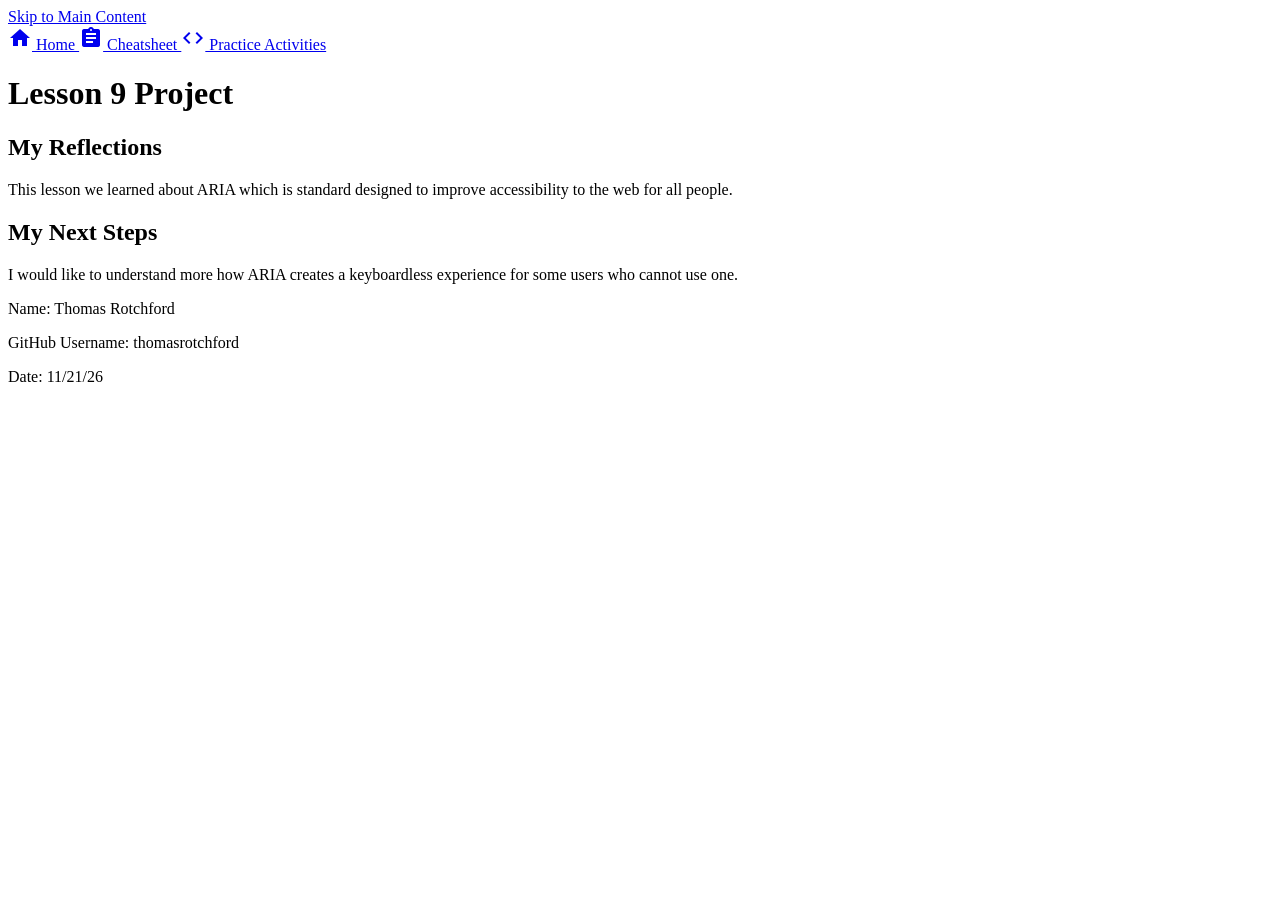
==== index.html @ 528f2db1 "homepage update" ====
<!DOCTYPE html>
<html lang="en">
<head>
    <meta charset="UTF-8">
    <meta name="author" content="thomasrotchford">
    <meta name="description" content="Lesson 9 Project">
    <meta name="keywords" content="HTML, CSS, Lesson 9, Webdev">

    <title>Lesson 9 Project</title>

    <link rel="stylesheet" href="css/styles.css">
    <link href="https://fonts.googleapis.com/icon?family=Material+Icons" rel="stylesheet">
</head>

<body>
    <a href="#main-content">Skip to Main Content</a>
    <section class="site-navigation">
        <nav aria-label="Site Navigation">
            <a href="index.html">
                <span class="material-icons" aria-hidden="true">home</span>
                Home
            </a>

            <a href="cheatsheet.html">
                <span class="material-icons" aria-hidden="true">assignment</span>
                Cheatsheet
            </a>

            <a href="practice/index.html">
                <span class="material-icons" aria-hidden="true">code</span>
                Practice Activities
            </a>
        </nav>
    </section>

    <header>
        <h1>Lesson 9 Project</h1>
    </header>

    
<main id="main-content" >

<section>

<h2>My Reflections</h2>

<p>

This lesson we learned about ARIA which is standard designed to improve accessibility to the web for all people.

</p>

</section>

<section>

<h2>My Next Steps</h2>

<p>

I would like to understand more how ARIA creates a keyboardless experience for some users who cannot use one.

</p>

</section>

</main>


    <footer>
        <div class="student-info">
            <p>Name: Thomas Rotchford</p>
            <p>GitHub Username: thomasrotchford</p>
            <p>Date: 11/21/26</p>
        </div>
    </footer>

</body>
</html>
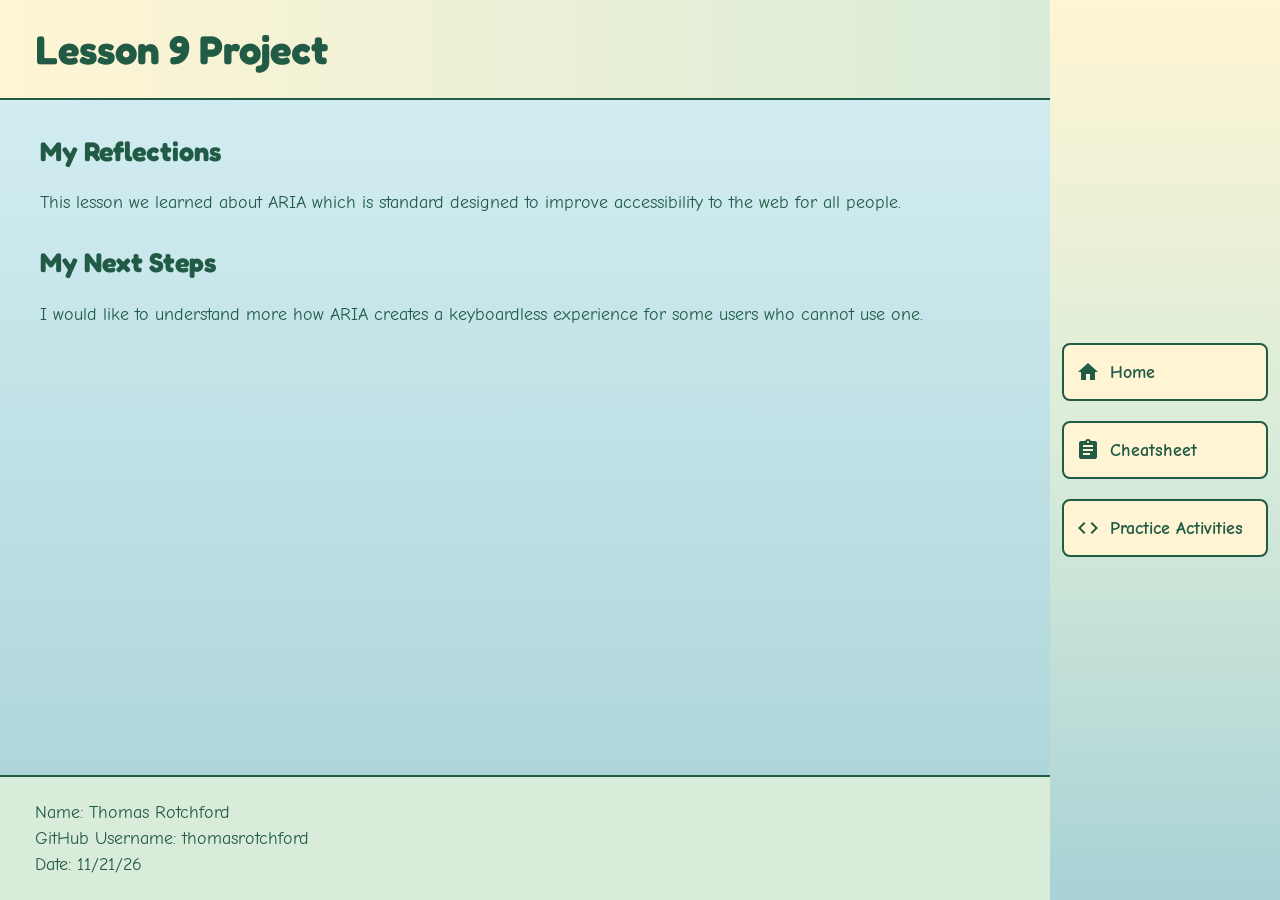
==== commit 69dafb69: "add css" ====
--- a/index.html
+++ b/index.html
@@ -1,4 +1,3 @@
-
 <!DOCTYPE html>
 <html lang="en">
 <head>
@@ -9,7 +8,10 @@
 
     <title>Lesson 9 Project</title>
 
-    <link rel="stylesheet" href="css/styles.css">
+    
+    
+    <link rel="stylesheet" href="css/lsn9-styles.css">
+
     <link href="https://fonts.googleapis.com/icon?family=Material+Icons" rel="stylesheet">
 </head>
 
@@ -22,7 +24,7 @@
                 Home
             </a>
 
-            <a href="cheatsheet.html">
+            <a href="aria-cheatsheet.html">
                 <span class="material-icons" aria-hidden="true">assignment</span>
                 Cheatsheet
             </a>
--- a/css/lsn9-styles.css
+++ b/css/lsn9-styles.css
@@ -0,0 +1,362 @@
+/*
+Name: Thomas Rotchford
+Lesson: Lesson 9
+Course: CIS233DA
+Section: 27491
+Instructor: Brian Thurber
+*/
+
+@import url('https://fonts.googleapis.com/css2?family=Comic+Neue:wght@400;700&family=Fredoka:wght@400;600&family=Fira+Code&display=swap');
+
+:root {
+    --sky-blue: #D7F0F5;
+    --deep-blue: #A8D2D6;
+    --green: #215B45;
+    --dark-green: #153F32;
+    --light-green: #D9ECD9;
+    --yellow: #FFE08A;
+    --light-yellow: #FFF5D4;
+    --white: #FFFFFF;
+
+    --background-color: var(--sky-blue);
+    --text-color: var(--green);
+    --nav-color: var(--yellow);
+    --border-color: var(--green);
+
+    --body-font: 'Comic Neue', 'Trebuchet MS', Arial, sans-serif;
+    --heading-font: 'Fredoka', Verdana, Arial, sans-serif;
+    --code-font: 'Fira Code', Consolas, 'Courier New', monospace;
+}
+
+body {
+    margin: 0;
+    padding: 0;
+    min-height: 100vh;
+
+    background: linear-gradient(
+        180deg,
+        var(--sky-blue),
+        var(--deep-blue)
+    );
+
+    color: var(--text-color);
+    font-family: var(--body-font);
+    font-size: 18px;
+
+    display: grid;
+    grid-template-columns: minmax(0, 1fr) 230px;
+    grid-template-rows: auto 1fr auto;
+    grid-template-areas:
+        "header nav"
+        "main nav"
+        "footer nav";
+}
+
+h1, h2, h3 {
+    font-family: var(--heading-font);
+    color: var(--green);
+}
+
+code, pre, kbd, samp {
+    font-family: var(--code-font);
+}
+
+/* Skip Navigation */
+
+body > a[href="#main-content"] {
+    position: absolute;
+    left: -9999px;
+    top: 10px;
+    padding: 10px;
+    background-color: var(--yellow);
+    color: var(--dark-green);
+    z-index: 10;
+}
+
+body > a[href="#main-content"]:focus {
+    left: 10px;
+}
+
+/* Navigation */
+
+.site-navigation {
+    grid-area: nav;
+    min-height: 100vh;
+    box-sizing: border-box;
+
+    background: linear-gradient(
+        180deg,
+        var(--light-yellow),
+        var(--light-green),
+        var(--deep-blue)
+    );
+
+    display: flex;
+    flex-direction: column;
+    justify-content: center;
+    padding: 20px 0;
+}
+
+.site-navigation nav {
+    display: flex;
+    flex-direction: column;
+    gap: 20px;
+    padding: 0 12px;
+}
+
+.site-navigation a {
+    display: flex;
+    align-items: center;
+    gap: 10px;
+
+    padding: 15px 12px;
+    background-color: var(--light-yellow);
+    color: var(--green);
+
+    font-weight: bold;
+    text-decoration: none;
+
+    border: 2px solid var(--border-color);
+    border-radius: 8px;
+
+    transition: background-color 0.3s ease;
+}
+
+.site-navigation .material-icons {
+    font-size: 24px;
+    color: inherit;
+}
+
+.site-navigation a:hover,
+.site-navigation a:focus-visible {
+    background-color: var(--light-green);
+    color: var(--dark-green);
+    outline: 2px solid var(--dark-green);
+    outline-offset: 2px;
+}
+
+/* Header */
+
+header {
+    grid-area: header;
+    padding: 25px 35px;
+
+    background: linear-gradient(
+        90deg,
+        var(--light-yellow),
+        var(--light-green)
+    );
+
+    border-bottom: 2px solid var(--border-color);
+}
+
+header h1 {
+    font-size: 2.5rem;
+    margin: 0;
+}
+
+/* Main Content */
+
+main {
+    grid-area: main;
+    padding: 35px 40px;
+    min-width: 0;
+}
+
+main section {
+    margin-bottom: 30px;
+}
+
+main h2 {
+    margin-top: 0;
+}
+
+main p {
+    line-height: 1.5;
+}
+
+main a {
+    color: var(--green);
+}
+
+/* Footer */
+
+footer {
+    grid-area: footer;
+    padding: 20px 35px;
+
+    background-color: var(--light-green);
+    border-top: 2px solid var(--border-color);
+}
+
+.student-info {
+    font-family: var(--body-font);
+    color: var(--green);
+}
+
+.student-info p {
+    margin: 5px 0;
+}
+
+/* ARIA Tabs */
+
+[role="tablist"] {
+    display: flex;
+    align-items: flex-end;
+    gap: 5px;
+
+    width: 100%;
+    max-width: 850px;
+    margin: 30px auto -2px;
+    position: relative;
+}
+
+[role="tab"] {
+    flex: 1;
+    padding: 12px 10px;
+
+    background-color: var(--light-green);
+    color: var(--green);
+
+    font-family: var(--heading-font);
+    font-size: 18px;
+    font-weight: bold;
+
+    border: 2px solid var(--border-color);
+    border-radius: 10px 10px 0 0;
+
+    cursor: pointer;
+    position: relative;
+    top: 4px;
+
+    transition: background-color 0.3s ease;
+}
+
+[role="tab"]:hover {
+    background-color: var(--yellow);
+}
+
+[role="tab"]:focus-visible {
+    outline: 3px solid var(--dark-green);
+    outline-offset: 3px;
+    z-index: 3;
+}
+
+[role="tab"][aria-selected="true"] {
+    background-color: var(--white);
+    color: var(--dark-green);
+
+    border-bottom-color: var(--white);
+    top: 0;
+    z-index: 2;
+}
+
+/* Tab Panels */
+
+[role="tabpanel"] {
+    box-sizing: border-box;
+    width: 100%;
+    max-width: 850px;
+    margin: 0 auto 30px;
+    padding: 25px 30px;
+
+    background-color: var(--white);
+    color: var(--green);
+
+    border: 2px solid var(--border-color);
+    border-radius: 0 0 10px 10px;
+
+    position: relative;
+    z-index: 1;
+}
+
+[role="tabpanel"][hidden] {
+    display: none;
+}
+
+[role="tabpanel"] h3 {
+    margin-top: 0;
+}
+
+[role="tabpanel"] ul {
+    padding-left: 25px;
+}
+
+[role="tabpanel"] li {
+    margin-bottom: 12px;
+    line-height: 1.5;
+}
+
+[role="tabpanel"] code {
+    font-family: var(--code-font);
+    background-color: var(--light-green);
+    color: var(--dark-green);
+    padding: 2px 5px;
+    border-radius: 4px;
+}
+
+/* ARIA Standards Link */
+
+[role="tabpanel"] a {
+    display: inline-block;
+    padding: 12px 18px;
+    margin-top: 10px;
+
+    background-color: var(--green);
+    color: var(--white);
+
+    font-weight: bold;
+    text-decoration: none;
+
+    border: 2px solid var(--border-color);
+    border-radius: 8px;
+
+    transition: background-color 0.3s ease;
+}
+
+[role="tabpanel"] a:hover {
+    background-color: var(--dark-green);
+    color: var(--white);
+}
+
+[role="tabpanel"] a:focus-visible {
+    outline: 3px solid var(--dark-green);
+    outline-offset: 3px;
+    background-color: var(--dark-green);
+}
+
+/* Mobile Layout */
+
+@media (max-width: 700px) {
+    body {
+        grid-template-columns: 1fr;
+        grid-template-rows: auto auto 1fr auto;
+        grid-template-areas:
+            "nav"
+            "header"
+            "main"
+            "footer";
+    }
+
+    .site-navigation {
+        min-height: auto;
+    }
+
+    .site-navigation nav {
+        gap: 10px;
+    }
+
+    header, main, footer {
+        padding: 20px;
+    }
+
+    [role="tab"] {
+        font-size: 16px;
+        padding: 10px 5px;
+    }
+
+    [role="tabpanel"] {
+        padding: 20px;
+    }
+}
+
